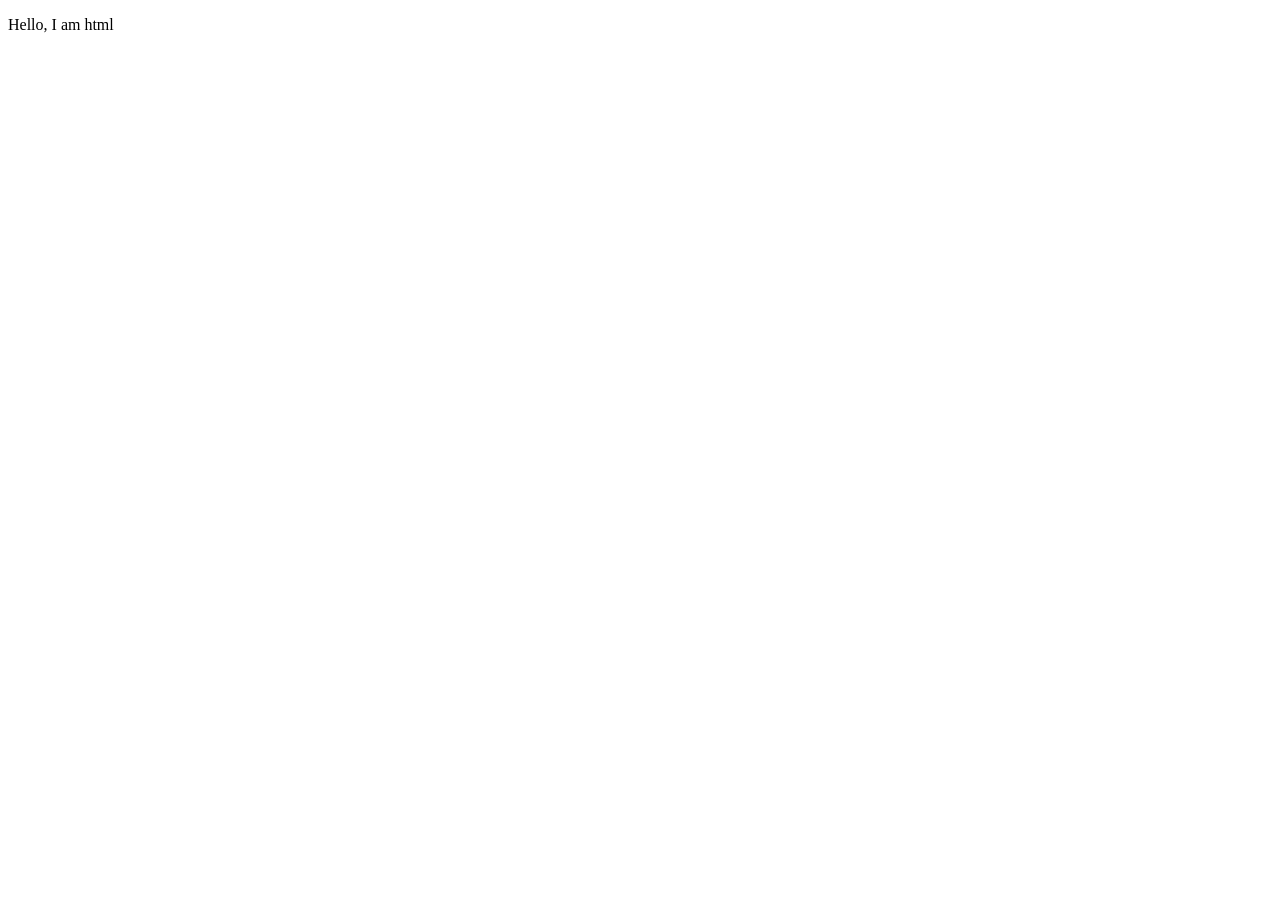
==== DOM/index.html @ e33a4a88 "DOM added" ====
<!DOCTYPE html>
<html lang="en">
<head>
    <meta charset="UTF-8">
    <meta name="viewport" content="width=device-width, initial-scale=1.0">
    <title>DOM Prctice</title>
    <link rel="stylesheet" href="css/style.css">
</head>
<body>
    <p>Hello, I am html</p>




    <script src="JS/first.js"></script>
    <script src="JS/second.js"></script>
    <script src="JS/third.js"></script>
    
</body>
</html>
---- DOM/css/style.css ----
/* this is css file */
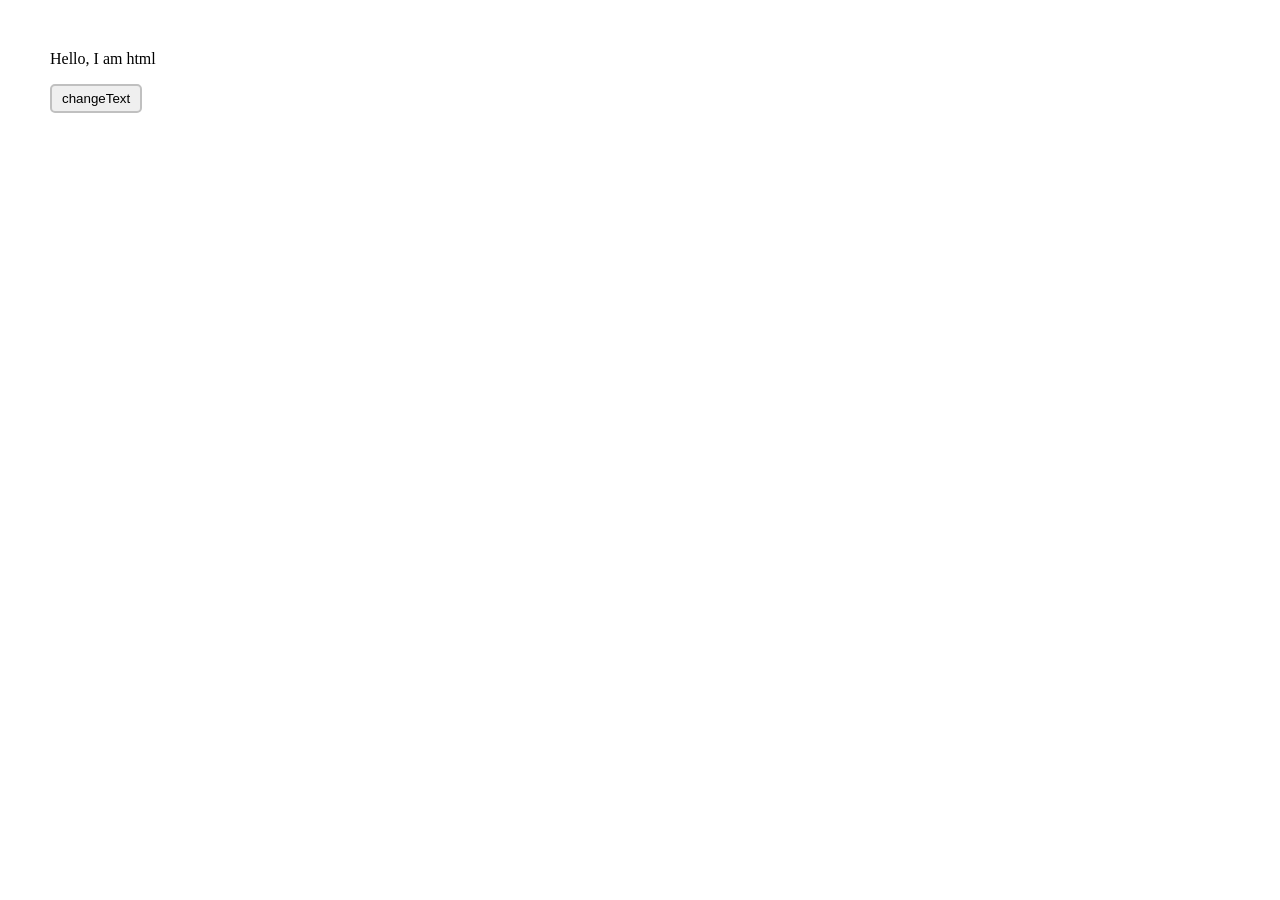
==== commit d2fc2242: "changed environment by clicking button dom program added" ====
--- a/DOM/index.html
+++ b/DOM/index.html
@@ -3,11 +3,12 @@
 <head>
     <meta charset="UTF-8">
     <meta name="viewport" content="width=device-width, initial-scale=1.0">
-    <title>DOM Prctice</title>
+    <title>DOM Practice</title>
     <link rel="stylesheet" href="css/style.css">
 </head>
 <body>
-    <p>Hello, I am html</p>
+        <p id="btn-title">Hello, I am html</p>
+        <button id="text-btn">changeText</button>
 
 
 
--- a/DOM/css/style.css
+++ b/DOM/css/style.css
@@ -1 +1,12 @@
-/* this is css file */+/* this is css file */
+
+body{
+    margin-top: 50px;
+    margin-left: 50px;
+}
+
+#text-btn{
+    border: 2px solid silver;
+    border-radius: 5px;
+    padding: 5px 10px;
+}
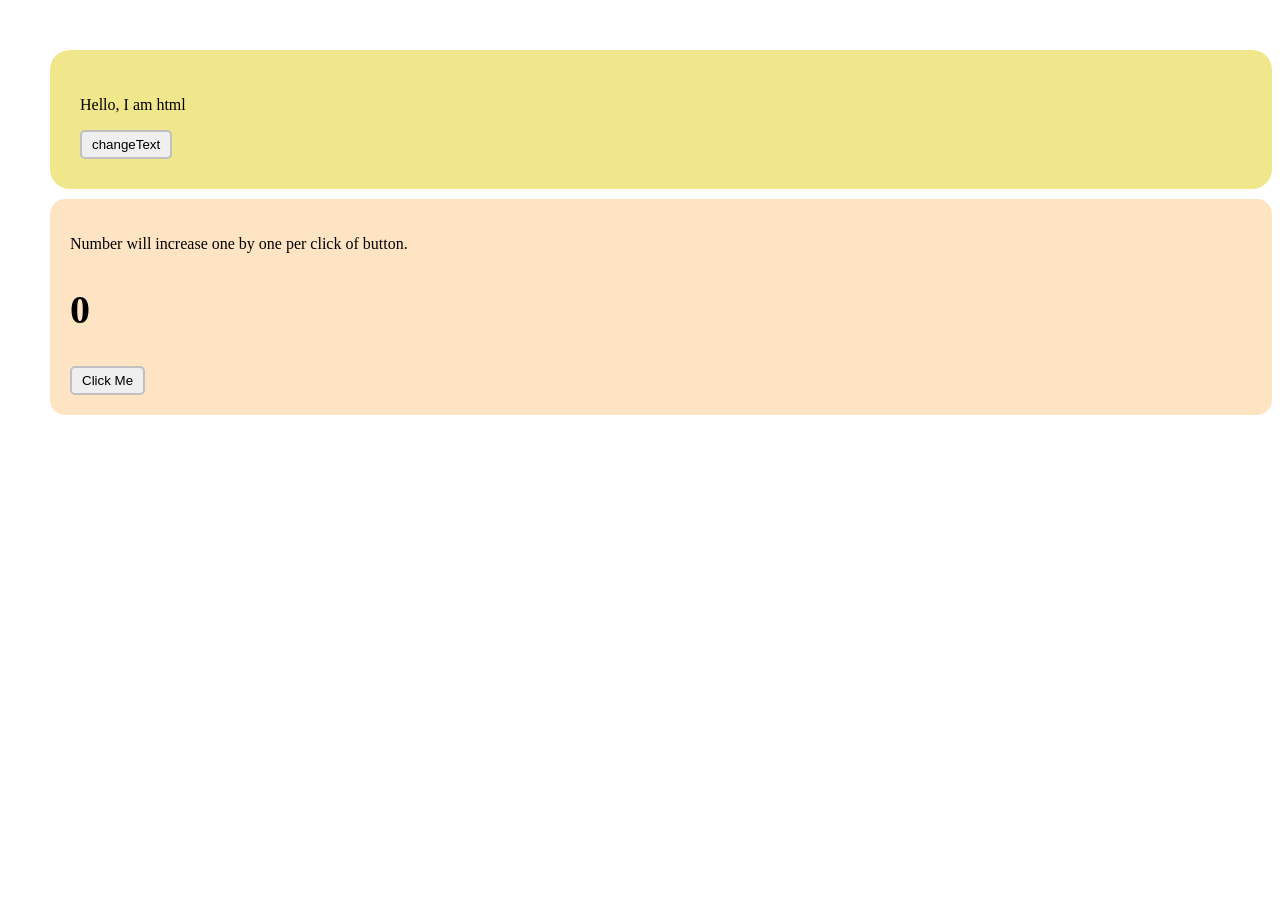
==== commit 599780c2: "button click counter DOM program added" ====
--- a/DOM/index.html
+++ b/DOM/index.html
@@ -7,8 +7,19 @@
     <link rel="stylesheet" href="css/style.css">
 </head>
 <body>
-        <p id="btn-title">Hello, I am html</p>
-        <button id="text-btn">changeText</button>
+        <section id="first-section">
+            <p id="btn-title">Hello, I am html</p>
+            <button id="text-btn">changeText</button>
+        </section>
+
+        <!--first section ends and second section starts here  -->
+
+        <section id="second-section">
+            <p>Number will increase one by one per click of button.</p>
+            <h2 id="count">0</h2>
+            <button id="num-btn">Click Me</button>
+
+        </section>
 
 
 
--- a/DOM/css/style.css
+++ b/DOM/css/style.css
@@ -5,8 +5,33 @@
     margin-left: 50px;
 }
 
+#first-section{
+    padding: 30px;
+    background-color: khaki;
+    border-radius: 20px;
+}
+
 #text-btn{
     border: 2px solid silver;
     border-radius: 5px;
     padding: 5px 10px;
+}
+
+/* first section ends and second starts */
+
+#second-section{
+    padding: 20px;
+    background-color: bisque;
+    border-radius: 15px;
+    margin-top: 10px;
+}
+
+#num-btn{
+    border: 2px solid silver;
+    border-radius: 5px;
+    padding: 5px 10px;
+}
+
+#count{
+    font-size: 40px;
 }
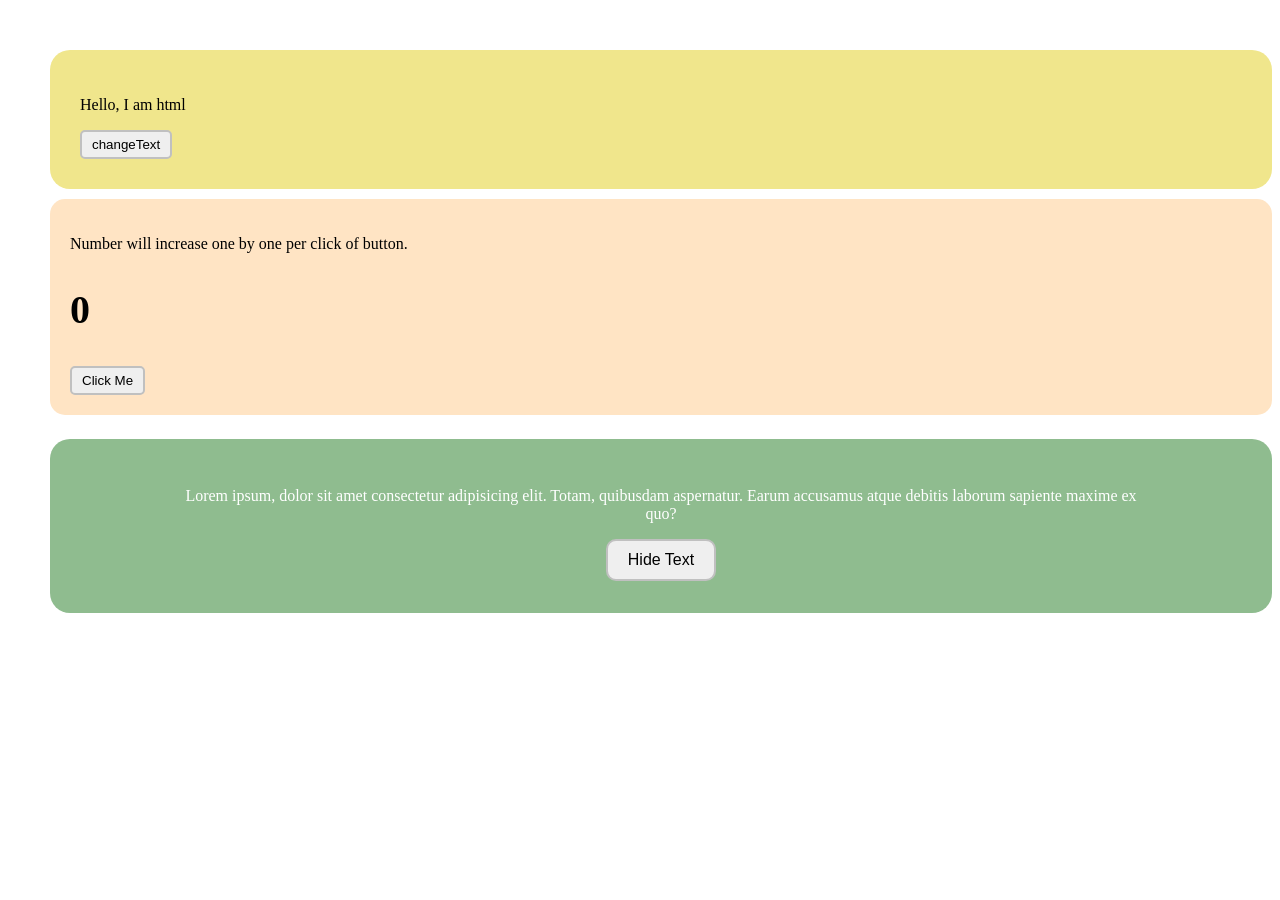
==== commit dacba83b: "updated" ====
--- a/DOM/index.html
+++ b/DOM/index.html
@@ -21,6 +21,13 @@
 
         </section>
 
+        <section id="third-section">
+            <div id="text-parent">
+                <p id="hidden-text">Lorem ipsum, dolor sit amet consectetur adipisicing elit. Totam, quibusdam aspernatur. Earum accusamus atque debitis laborum sapiente maxime ex quo?</p>
+            </div>
+            <button id="hide-btn">Hide Text</button>
+        </section>
+
 
 
 
--- a/DOM/css/style.css
+++ b/DOM/css/style.css
@@ -34,4 +34,26 @@
 
 #count{
     font-size: 40px;
-}+}
+
+/* second section ends and third section starts */
+
+#third-section{
+    margin-top: 1.5rem;
+    padding: 2rem 8rem;
+    text-align: center;
+    background-color: darkseagreen;
+    border-radius: 1.25rem;
+}
+
+#hidden-text{
+    font-size: 1rem;
+    color: #fff;
+}
+
+#hide-btn{
+    border: 2px solid silver;
+    border-radius: 10px;
+    padding: 10px 20px;
+    font-size: 1rem;
+}
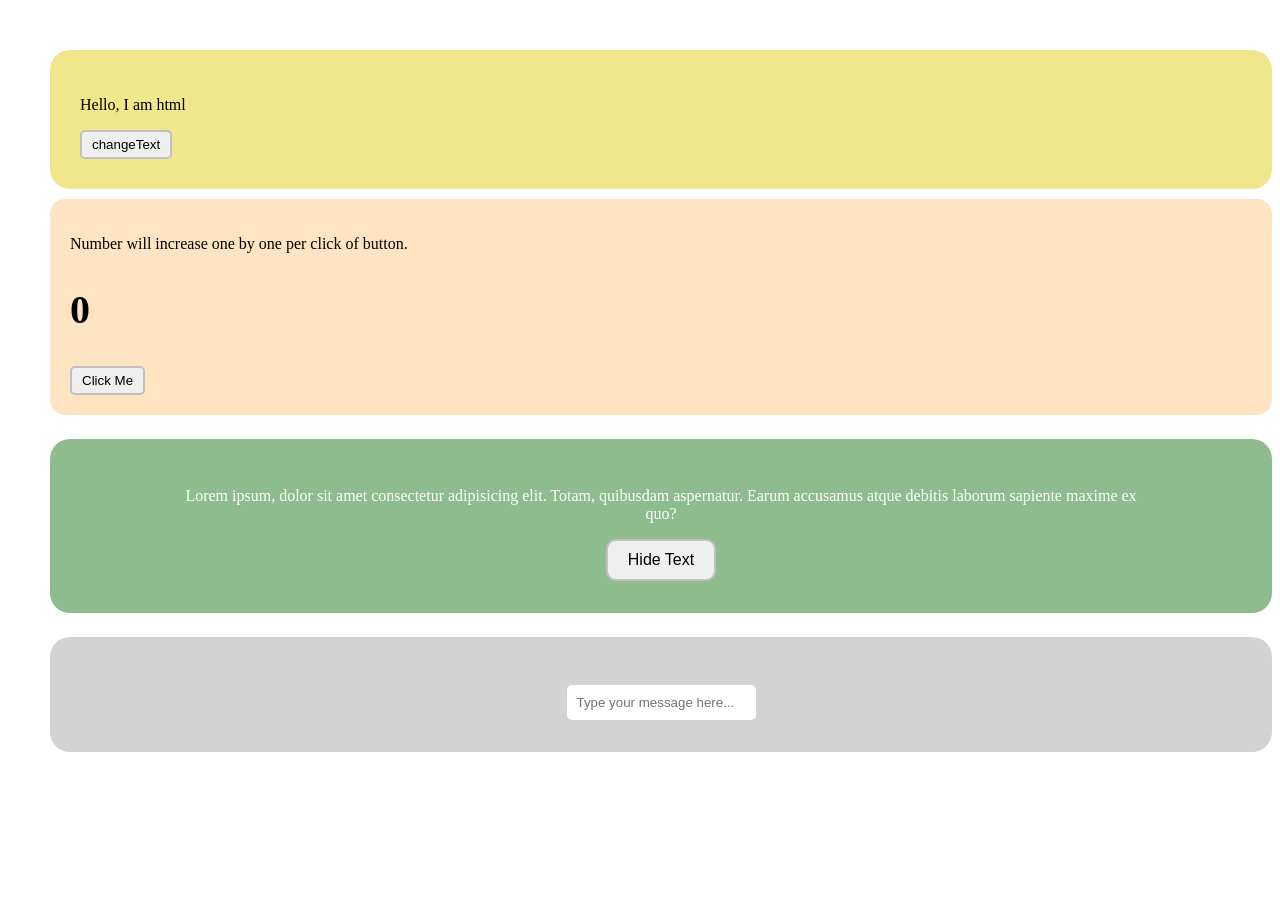
==== commit fb0e9c1d: "input live preview section added" ====
--- a/DOM/index.html
+++ b/DOM/index.html
@@ -21,12 +21,22 @@
 
         </section>
 
+        <!-- second section ends and third starts here -->
+
         <section id="third-section">
             <div id="text-parent">
                 <p id="hidden-text">Lorem ipsum, dolor sit amet consectetur adipisicing elit. Totam, quibusdam aspernatur. Earum accusamus atque debitis laborum sapiente maxime ex quo?</p>
             </div>
             <button id="hide-btn">Hide Text</button>
         </section>
+
+        <!-- third section ends here and fourth starts here -->
+
+        <section id="fourth-section">
+            <div id="text-show"></div>
+            <input type="text" placeholder="Type your message here... " name="" id="text-input">
+        </section>
+
 
 
 
--- a/DOM/css/style.css
+++ b/DOM/css/style.css
@@ -57,3 +57,25 @@
     padding: 10px 20px;
     font-size: 1rem;
 }
+
+/* third section ends and fourth starts here */
+
+#fourth-section{
+    margin-top: 1.5rem;
+    padding: 2rem 8rem;
+    text-align: center;
+    background-color: lightgray;
+    border-radius: 1.25rem;
+}
+
+#text-show{
+    font-size: 1rem;
+    color: blue;
+}
+
+#text-input{
+    padding: 0.5rem;
+    border: 2px solid white;
+    border-radius: 5px;
+    margin-top: 1rem;
+}
